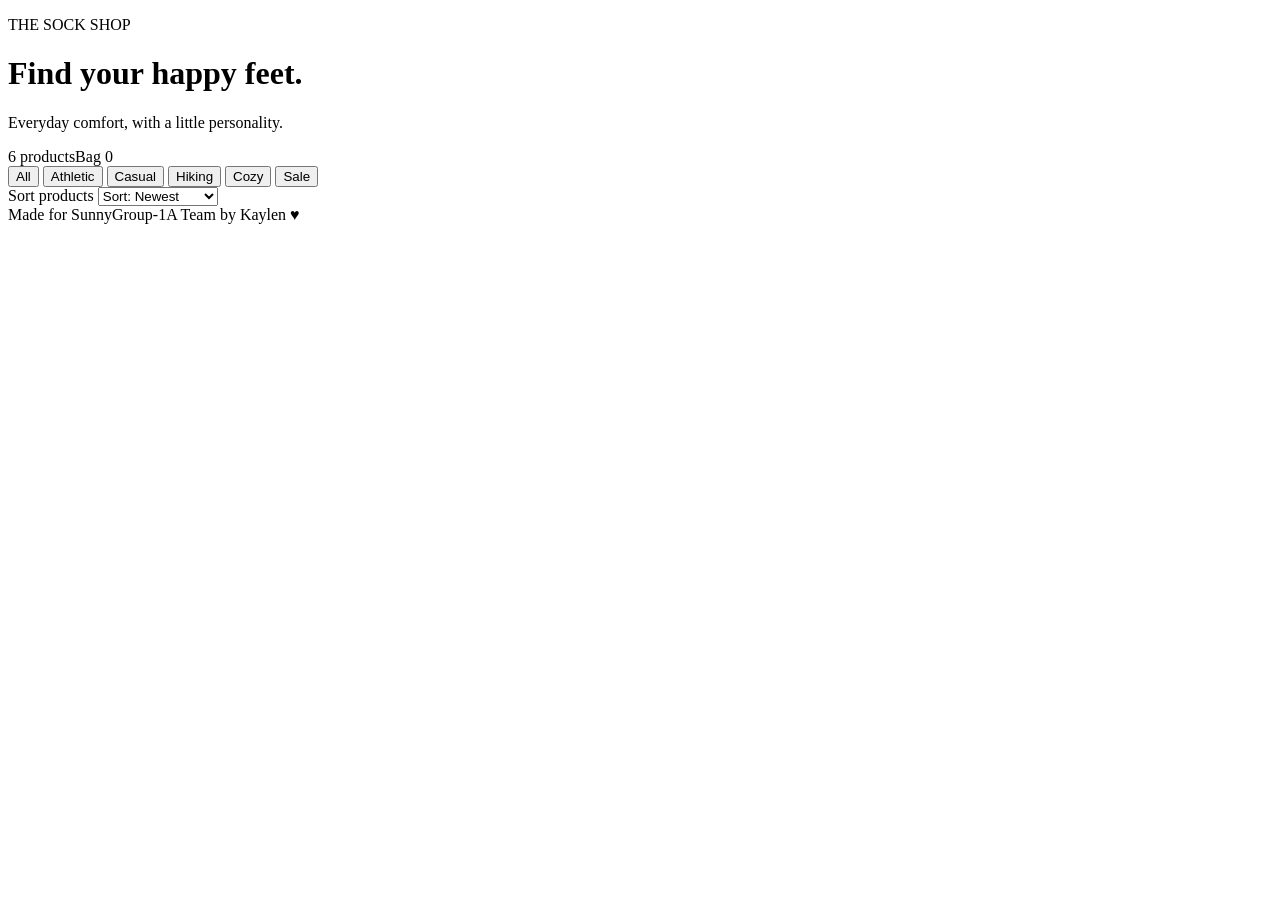
==== Shop-page-collections.html @ 0e6dbb6d "Shop-page-collections.html" ====
<!doctype html>
<html lang="en">
<head>
  <meta charset="utf-8">
  <meta name="viewport" content="width=device-width, initial-scale=1">
  <title>Shop Socks</title>
  <link rel="stylesheet" href="styles.css">
</head>
<body>
  <main class="shop-page">
    <header class="shop-heading">
      <div>
        <p class="eyebrow">THE SOCK SHOP</p>
        <h1>Find your happy feet.</h1>
        <p class="intro">Everyday comfort, with a little personality.</p>
      </div>
      <div class="heading-actions"><span class="item-count" id="itemCount" aria-live="polite">6 products</span><span class="bag-indicator">Bag <span id="bagCount">0</span></span></div>
    </header>

    <section class="filter-bar" aria-label="Shop filters">
      <div class="category-list" id="categoryList">
        <button class="filter-chip active" data-category="All" aria-pressed="true">All</button>
        <button class="filter-chip" data-category="Athletic" aria-pressed="false">Athletic</button>
        <button class="filter-chip" data-category="Casual" aria-pressed="false">Casual</button>
        <button class="filter-chip" data-category="Hiking" aria-pressed="false">Hiking</button>
        <button class="filter-chip" data-category="Cozy" aria-pressed="false">Cozy</button>
        <button class="filter-chip" data-category="Sale" aria-pressed="false">Sale</button>
      </div>
      <label class="sort-wrap">
        <span class="sr-only">Sort products</span>
        <select id="sortSelect" aria-label="Sort products">
          <option value="newest">Sort: Newest</option>
          <option value="name-asc">Name: A–Z</option>
          <option value="name-desc">Name: Z–A</option>
          <option value="price-asc">Price: Low–High</option>
          <option value="price-desc">Price: High–Low</option>
        </select>
      </label>
    </section>

    <section class="product-panel" aria-label="Products">
      <div class="product-grid" id="productGrid"></div>
      <p class="empty-state" id="emptyState" hidden>No products in this category yet.</p>
      <nav class="pagination" id="pagination" aria-label="Product pages"></nav>
    </section>
    <footer class="shop-footer">Made for SunnyGroup-1A Team by Kaylen <span aria-hidden="true">♥</span></footer>
  </main>
  <section class="modal-overlay" id="productModal" role="dialog" aria-modal="true" aria-labelledby="detailName" hidden>
    <div class="product-modal">
      <button class="close-modal" id="closeModal" type="button" aria-label="Close product details">×</button>
      <div class="modal-image-wrap"><img class="modal-image" id="detailImage" src="" alt=""></div>
      <div class="modal-content">
        <p class="detail-category" id="detailCategory"></p><span class="detail-badge" id="detailBadge"></span>
        <h2 class="detail-name" id="detailName"></h2><p class="detail-price" id="detailPrice"></p>
        <p class="detail-description" id="detailDescription"></p>
        <div class="detail-specs">
          <div class="detail-spec"><strong>Material</strong><span id="detailMaterial"></span></div>
          <div class="detail-spec"><strong>Fit</strong><span id="detailFit"></span></div>
          <div class="detail-spec"><strong>Colour</strong><span id="detailColor"></span></div>
          <div class="detail-spec"><strong>Shipping</strong><span>Calculated at checkout</span></div>
        </div>
        <p class="size-heading">Choose your size</p><div class="detail-sizes" id="detailSizes"></div>
        <p class="size-message" id="sizeMessage" aria-live="polite">Choose a size to continue.</p>
        <button class="add-to-bag" id="addToBag" type="button" disabled>Add to bag</button>
      </div>
    </div>
  </section>
  <script src="script.js"></script>
</body>
</html>
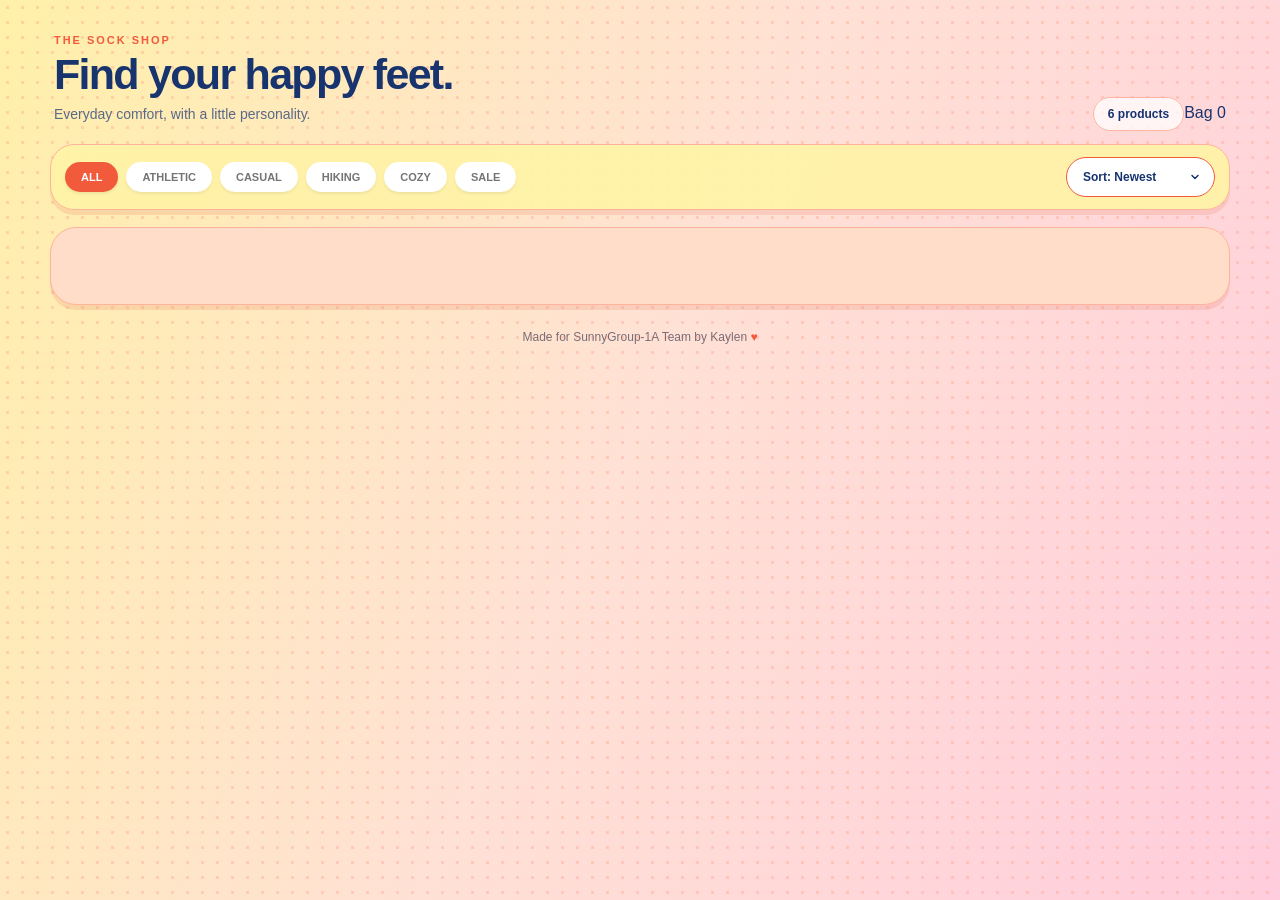
==== commit 45c54e63: "Created the footer with CSS CSS for the footer minor bug fixes" ====
--- a/Shop-page-collections.html
+++ b/Shop-page-collections.html
@@ -4,7 +4,7 @@
   <meta charset="utf-8">
   <meta name="viewport" content="width=device-width, initial-scale=1">
   <title>Shop Socks</title>
-  <link rel="stylesheet" href="styles.css">
+  <link rel="stylesheet" href="style.css">
 </head>
 <body>
   <main class="shop-page">
--- a/style.css
+++ b/style.css
@@ -0,0 +1,853 @@
+
+body{
+    margin-top: 0px;
+}
+
+.header{
+    display: flex;
+    flex-direction: row;
+    border: 1px solid black;
+    justify-content: space-between;
+    position: sticky;
+    top: 0px;
+    height: 80px;
+    width: 100%;
+    img{
+        width: 140px;
+        
+    }
+}
+
+.header-page{
+    border: 1px solid black;
+    display: flex;
+    flex-direction: row;
+    justify-content: space-between;
+    gap: 50px;
+    align-items: center;
+}
+
+.header-button{
+    display: flex;
+    flex-direction: row;
+
+}
+
+.hero-page{
+    display: flex;
+    justify-content: center;
+    border: 1px solid black;
+    overflow: hidden;
+    background-image: url(/images/welcome-friends.jpg);
+    height: 700px;
+    background-size: cover;
+    background-position: center;
+    p{
+        justify-self: center;
+    }
+}
+
+.home-discount{
+    border: 1px solid black;
+    justify-self: center;
+}
+
+.home-category{
+    border: 1px solid black;
+}
+
+.home-category-cards{
+    display: grid;
+    grid-template-columns: 1fr 1fr;
+    grid-template-rows: 1fr 1fr;
+    border: 1px solid black;
+    .home-category-card{
+        border: 1px solid black;
+    }
+}
+
+.home-bestseller{
+    border: 1px solid black;
+    
+    .home-bestseller-card{
+        border: 1px solid black;
+    }
+    .home-bestseller-order{
+        border: 1px solid black;
+    }
+}
+
+
+.home-footer {
+  position: relative;
+  overflow: hidden;
+  width: calc(100% - 40px);
+  max-width: 1250px;
+  margin: 32px auto 16px;
+  border-radius: 24px;
+  color: #e5dfff;
+  font-family: "Nunito", sans-serif;
+
+  background:
+    radial-gradient(
+      circle,
+      rgb(225 215 255 / 20%) 1.5px,
+      transparent 2px
+    ) 0 0 / 22px 22px,
+    radial-gradient(
+      ellipse at 0% 25%,
+      rgb(242 121 167 / 32%),
+      transparent 42%
+    ),
+    radial-gradient(
+      ellipse at 95% 30%,
+      rgb(255 215 90 / 25%),
+      transparent 36%
+    ),
+    radial-gradient(
+      ellipse at 60% 100%,
+      rgb(49 211 195 / 28%),
+      transparent 40%
+    ),
+    #203f77;
+}
+
+/* Rainbow strip */
+.home-footer::before {
+  content: "";
+  position: absolute;
+  top: 0;
+  left: 0;
+  right: 0;
+  height: 8px;
+
+  background: repeating-linear-gradient(
+    45deg,
+    #ffd442 0 14px,
+    #ff70ad 14px 28px,
+    #42cdbc 28px 42px,
+    #9878f5 42px 56px
+  );
+}
+
+/* Newsletter */
+.footer-newsletter {
+  display: flex;
+  align-items: center;
+  justify-content: space-between;
+  gap: 32px;
+  padding: 36px 32px 26px;
+  h2{
+    margin: 0 0 6px;
+    color: #ffd83e;
+    font-family: "Fredoka", sans-serif;
+    font-size: 26px;
+    font-weight: 700;
+    line-height: 1.2;
+  }
+  p{
+    margin: 0;
+    font-size: 11px;
+    font-weight: 700;
+  }
+}
+
+/* Email form */
+.footer-form {
+  display: flex;
+  flex: 0 1 420px;
+  gap: 8px;
+  input{
+    flex: 1;
+    min-width: 0;
+    height: 42px;
+    border: 1px solid #dce2ec;
+    border-radius: 13px;
+    padding: 0 16px;
+    background: #fff;
+    color: #203f77;
+    font: inherit;
+    font-size: 16px;
+    font-weight: 800;
+  }
+  input::placeholder{
+    color: #9cabc0;
+    opacity: 1;
+  }
+  button{
+    border: 0;
+    border-radius: 13px;
+    padding: 0 20px;
+    background: #ff5935;
+    color: #fff;
+    font-family: "Fredoka", sans-serif;
+    font-size: 15px;
+    font-weight: 600;
+    cursor: pointer;
+  }
+  button:hover{
+    background: #ed4826;
+  }
+  :is(a, input, button):focus-visible{
+    outline: 3px solid #ffd83e;
+    outline-offset: 4px;
+  }
+}
+
+/* Link columns */
+.home-footer .home-links {
+  display: grid;
+  grid-template-columns: repeat(4, minmax(0, 1fr));
+  gap: 28px;
+  padding: 22px 32px 24px;
+  border-top: 1px solid rgb(255 255 255 / 20%);
+}
+
+.home-footer .sunny-column h3 {
+  margin: 0 0 12px;
+  font-family: "Fredoka", sans-serif;
+  font-size: 14px;
+  font-weight: 600;
+  text-transform: uppercase;
+}
+
+.home-footer .sunny-column a {
+  display: block;
+  width: fit-content;
+  margin: 0 0 8px;
+  color: #e5dfff;
+  font-size: 13px;
+  font-weight: 700;
+  line-height: 1.5;
+  text-decoration: none;
+}
+
+.home-footer .sunny-column a:hover {
+  text-decoration: underline;
+}
+
+.home-footer .footer-yellow {
+  color: #ffd83e;
+}
+
+.home-footer .footer-pink {
+  color: #ff83b9;
+}
+
+.home-footer .footer-mint {
+  color: #7ce5bd;
+}
+
+.home-footer .footer-blue {
+  color: #98e7fa;
+}
+
+/* Social links */
+.home-footer .sunny-socials a {
+  display: flex;
+  align-items: center;
+  gap: 8px;
+  margin-bottom: 6px;
+}
+
+.home-footer .footer-icon {
+  display: inline-flex;
+  align-items: center;
+  justify-content: center;
+  flex-shrink: 0;
+  width: 26px;
+  height: 26px;
+  border-radius: 9px;
+  background: rgb(193 222 255 / 18%);
+  color: #fff;
+  font-size: 18px;
+}
+
+/* Copyright row */
+.home-footer .footer-bottom {
+  display: flex;
+  align-items: center;
+  justify-content: space-between;
+  gap: 16px;
+  padding: 12px 32px;
+  border-top: 1px solid rgb(255 255 255 / 20%);
+  color: #aac0de;
+  font-size: 12px;
+  font-weight: 700;
+}
+
+.home-footer .footer-bottom p {
+  margin: 0;
+}
+
+
+/* Shop Page CSS */
+@import url('https://fonts.googleapis.com/css2?family=Nunito+Sans:wght@400;600;700;800;900&display=swap');
+
+:root {
+  --navy: #17346f;
+  --orange: #f15b3c;
+  --peach: #ffddc8;
+  --peach-line: #ffb39c;
+  --cream: #fff4dc;
+  --yellow: #fff2a8;
+  --pink: #ffd9e7;
+  --mint: #d9f4e7;
+  --white: #fff;
+  --muted: #8b8b8b;
+  --shadow: 0 5px 0 rgba(232, 133, 104, .22);
+  
+  /* About Us Page Colors */
+    --muted-blue: #7188a8;
+  --butter-yellow: #fff0a6;
+  --border-yellow: #ffce65;
+  --sunny-yellow: #ffcf35;
+  --shadow-pink: #f8b5c2;
+  --purple-hue: #EADCFF;
+  --dried-orange: #fdcea8;
+  --rose-bud: #ffcbe1;
+  --grey: #665c68;
+}
+
+* { box-sizing: border-box; }
+body {
+  margin: 0;
+  color: var(--navy);
+  font-family: "Nunito Sans", "Trebuchet MS", sans-serif;
+  background:
+    radial-gradient(circle, rgba(255, 157, 132, .34) 1.5px, transparent 1.7px) 0 0 / 15px 15px,
+    linear-gradient(115deg, #fff0a9 0%, #ffe1d5 49%, #ffcddd 100%);
+  min-height: 100vh;
+}
+button, select { font: inherit; }
+button:focus-visible, select:focus-visible { outline: 3px solid var(--navy); outline-offset: 3px; }
+.shop-page { width: min(1180px, calc(100% - 40px)); margin: 0 auto; padding: 30px 0 24px; }
+.shop-heading { display: flex; align-items: end; justify-content: space-between; gap: 20px; padding: 4px 4px 22px; }
+.eyebrow { margin: 0 0 5px; color: var(--orange); font-size: 11px; font-weight: 900; letter-spacing: .18em; }
+h1 { margin: 0; font-size: clamp(28px, 4vw, 43px); line-height: 1.1; font-weight: 900; letter-spacing: -.04em; }
+.intro { margin: 8px 0 0; color: #596a89; font-size: 14px; }
+.item-count { background: rgba(255,255,255,.75); border: 1px solid var(--peach-line); border-radius: 30px; padding: 9px 14px; font-size: 12px; font-weight: 800; white-space: nowrap; }
+.filter-bar {
+  display: flex; align-items: center; justify-content: space-between; gap: 14px;
+  padding: 12px 14px; background: rgba(255, 243, 166, .92);
+  border: 1px solid var(--peach-line); border-radius: 24px; box-shadow: var(--shadow);
+  margin-bottom: 17px;
+}
+.category-list { display: flex; align-items: center; flex-wrap: wrap; gap: 8px; }
+.filter-chip {
+  border: 0; border-radius: 30px; padding: 9px 16px; background: #fff;
+  color: #747474; font-size: 11px; text-transform: uppercase; font-weight: 900;
+  box-shadow: 0 2px 3px rgba(48, 48, 48, .08); cursor: pointer; transition: .18s ease;
+}
+.filter-chip:hover { transform: translateY(-1px); }
+.filter-chip.active { color: white; background: var(--orange); }
+.sort-wrap { flex: 0 0 auto; }
+.sort-wrap select {
+  appearance: none; cursor: pointer; color: var(--navy); font-size: 12px; font-weight: 900;
+  background: #fff url("data:image/svg+xml,%3Csvg xmlns='http://www.w3.org/2000/svg' width='12' height='12' viewBox='0 0 24 24' fill='none' stroke='%2317346f' stroke-width='3' stroke-linecap='round' stroke-linejoin='round'%3E%3Cpath d='m6 9 6 6 6-6'/%3E%3C/svg%3E") no-repeat right 13px center;
+  border: 1px solid var(--orange); border-radius: 30px; padding: 12px 36px 12px 16px;
+}
+.product-panel { background: var(--peach); border: 1px solid var(--peach-line); border-radius: 26px; padding: 23px; box-shadow: var(--shadow); }
+.product-grid { display: grid; grid-template-columns: repeat(3, minmax(0, 1fr)); gap: 22px; }
+.product-card { overflow: hidden; border-radius: 23px; background: white; min-width: 0; transition: transform .18s ease, box-shadow .18s ease; }
+.product-card:hover { transform: translateY(-3px); box-shadow: 0 8px 18px rgba(97, 62, 49, .12); }
+.product-image { display: block; width: 100%; aspect-ratio: 1.78 / 1; object-fit: cover; background: #cce7ee; }
+.product-info { padding: 13px 15px 15px; }
+.product-title-line { display: flex; align-items: center; justify-content: space-between; gap: 8px; }
+.product-name { margin: 0; font-size: 13px; font-weight: 900; line-height: 1.35; }
+.badge { flex: 0 0 auto; border: 1px solid #ffbfaa; background: #fff6f1; color: var(--orange); border-radius: 20px; padding: 3px 9px; font-size: 8px; letter-spacing: .12em; line-height: 1.2; }
+.product-price { color: var(--orange); font-size: 15px; font-weight: 900; margin: 5px 0 8px; }
+.sizes { display: flex; gap: 5px; }
+.size { display: inline-grid; place-items: center; min-width: 20px; height: 19px; padding: 0 5px; border-radius: 20px; background: var(--cream); color: var(--orange); font-size: 9px; font-weight: 800; }
+.pagination { display: flex; justify-content: center; gap: 8px; padding: 30px 0 0; }
+.page-button { width: 34px; height: 34px; border: 0; border-radius: 50%; background: #fff; color: #8a8a8a; font-weight: 900; font-size: 12px; cursor: pointer; box-shadow: 0 2px 3px rgba(0,0,0,.08); }
+.page-button.active { color: #fff; background: var(--orange); }
+.empty-state { padding: 32px 0; text-align: center; color: #7c6c68; }
+.shop-footer { text-align: center; color: #7a6d78; font-size: 12px; padding-top: 25px; }
+.shop-footer span { color: var(--orange); }
+.sr-only { position: absolute; width: 1px; height: 1px; padding: 0; margin: -1px; overflow: hidden; clip: rect(0,0,0,0); white-space: nowrap; border: 0; }
+
+@media (max-width: 800px) {
+  .product-grid { grid-template-columns: repeat(2, minmax(0, 1fr)); gap: 16px; }
+  .product-panel { padding: 16px; }
+  .filter-bar { align-items: stretch; flex-direction: column; }
+  .sort-wrap select { width: 100%; }
+}
+@media (max-width: 520px) {
+  .shop-page { width: min(100% - 22px, 440px); padding-top: 18px; }
+  .shop-heading { align-items: start; flex-direction: column; padding-bottom: 17px; }
+  .product-grid { grid-template-columns: 1fr; }
+  .product-image { aspect-ratio: 1.7 / 1; }
+  .filter-bar { padding: 12px; border-radius: 18px; }
+  .category-list { gap: 6px; }
+  .filter-chip { padding: 8px 11px; font-size: 10px; }
+  .product-panel { padding: 12px; border-radius: 20px; }
+}
+
+/*CSS for the about us page. */
+* {
+    box-sizing: border-box;
+}
+
+
+.article-bg-bt {
+    background-image: 
+    radial-gradient(circle, rgba(255, 191, 89, 0.72) 1.6px, transparent 1.8px),
+    linear-gradient(110deg, #fff0b5 0%, #ffe5d7 53%, #ffdce5 100%);
+    background-size: 24px 24px, 100% 100%;
+}
+
+.body-bg-bt {
+  background: linear-gradient(110deg,#C378D5 0%,#A979E9 45%,#6D9FE8 100%);
+}
+
+.main-pst {
+    display: flex;
+    flex-direction: column;
+    align-items: center;
+}
+
+.article-pst {
+        border-radius: 0px;
+        background-color: white;
+        max-width: 80vw;
+        min-height: 120vh;
+        display: flex;
+        flex-direction: column;
+        padding: 10px;
+}        
+
+.section-pst {
+            display: flex;
+            padding: 5px;
+            margin: 5px;  
+}
+
+.small-rad {
+    display: inline-block;
+    margin-bottom: 18px;
+    padding: 4px 11px;
+    color: #ff5a45;
+    background: #fff7f0;
+    border: 1px solid #ffc9b7;
+    border-radius: 100px;
+    font-size: 11px;
+    font-weight: bold;
+    letter-spacing: 2.5px;
+}
+
+.story-card {
+  width: auto;
+  min-height: 100px;
+  height: 125px;
+  display: flex;
+  align-content: center;
+  flex-direction: column;
+  background: var(--butter-yellow);
+  border: 1.5px solid var(--border-yellow);
+  border-radius: 25px;
+  box-shadow: 4px 5px 0 var(--shadow-pink);
+  padding: 20px;
+}
+
+.story-card h2 {
+  font-size: 20px;
+  margin: 0;
+  flex-direction: column;
+  align-content: center;
+}
+
+.story-card p {
+    margin: 0;
+}
+
+.who-we-are {
+    width: auto;
+    min-height: 475px;
+    display: grid;
+    grid-template-columns: 1fr 1fr;
+    align-items: center;
+    gap: 34px;
+    padding: 14px 15px 14px 40px;
+    margin: 5px;
+    background: var(--purple-hue);
+    border: 1.5px solid var(--border-yellow);
+    border-radius: 25px;
+    box-shadow: 4px 5px 0 var(--shadow-pink);
+}
+
+.who-cap {
+    max-width: 560px;
+}
+
+.who-cap h1 {
+    margin: 0 0 18px;
+    color: var(--navy);
+    font-size: clamp(28px, 30px, 37px);
+    line-height: 1.28;
+}
+
+.who-cap p {
+    margin: 0 0 16px;
+    color: var(--grey);
+    font-size: 15.5px;
+    line-height: 1.72;
+}
+
+.who-image {
+    display: block;
+    width: 100%;
+    height: 445px;
+    object-fit: cover;
+    object-position: center;
+    border-radius: 30px;
+}
+
+.our-values > .small-rad {
+    align-self: flex-start;
+    margin: 0;
+}
+
+.our-values {
+    width: auto;
+    display: flex;
+    flex-direction: column;
+    align-items: stretch;
+    gap: 18px;
+    padding: 32px;
+    background: var(--dried-orange);
+    border: 1.5px solid var(--border-yellow);
+    border-radius: 25px;
+    box-shadow: 4px 5px 0 var(--shadow-pink);
+}
+
+.values-grid {
+    display: grid;
+    grid-template-columns: repeat(3, 1fr);
+    gap: 18px;
+    width: 100%;
+}
+
+.value-card {
+    min-width: 0;
+    min-height: 245px;
+    padding: 20px;
+    background: var(--rose-bud);
+    border: 1.5px solid var(--border-yellow);
+    border-radius: 25px;
+    box-shadow: 4px 5px 0 var(--shadow-pink);
+}
+
+.value-card p {
+    margin: 0;
+    color: var(--grey);
+    font-size: 12px;
+    line-height: 1.65;
+}
+
+.the-team {
+    width: auto;
+    height: 300px;
+    display: grid;
+    grid-template-columns: 1fr 1fr;
+    align-items: center;
+    gap: 34px;
+    padding: 14px 15px 14px 40px;
+    margin: 5px;
+    background: var(--butter-yellow);
+    border: 1.5px solid var(--border-yellow);
+    border-radius: 30px;
+    box-shadow: 4px 5px 0 var(--shadow-pink);
+}
+
+.team-cap {
+    max-width: 560px;
+}
+
+.team-cap h1 {
+    font-size: 30px
+}
+.team-image {
+    display: flex;
+    width: 500px;
+    height: 250px;
+    object-position: right;
+    border-radius: 30px;
+}
+.stats-bubble {
+    width: auto;
+    height: 100px;
+    display: flex;
+    justify-content: space-around;
+    align-items: center;
+    background: var(--navy);
+    border-radius: 15px;
+}
+
+.stats-box {
+    text-align: center;
+}
+
+.stats-box h2 {
+    margin: 0 0 6px;
+    color: var(--sunny-yellow);
+    font-size: 30px;
+    font-weight: 800;
+    line-height: 1.2;
+}
+.stats-box p {
+    margin: 0;
+    color: #d5dfff;
+    font-size: 10px;
+    letter-spacing: 1px;
+    text-transform: uppercase;
+}
+.footer-things {
+    margin-top: 50px;
+    width: auto;
+    display: flex;
+    height: 300px;
+    background: var(--navy);
+}
+
+/* Sizing Guide */
+
+@import url('https://fonts.googleapis.com/css2?family=Fredoka:wght@400;500;600;700&family=Nunito:wght@400;600;700;800;900&display=swap');
+
+/* PAGE LAYOUT */
+
+.sizingGuide {
+    display: grid;
+    grid-template-columns: repeat(12, minmax(0, 1fr));
+    gap: 0 12px;
+
+    margin: 0;
+    background-color: #FFFBF5;
+}
+
+/* HERO BOX */
+
+.headBox {
+    position: relative;
+    overflow: hidden;
+
+    grid-column: 3 / 11;
+
+    border: 2px solid orange;
+    border-radius: 25px;
+
+    min-height: 240px;
+    margin-top: 105px;
+
+    background-image:
+        radial-gradient(#D9BEA1 1px, transparent 2px),
+        linear-gradient(110deg, #FFF1B0, #FFD5CF);
+
+    background-size: 22px 22px, 100% 100%;
+
+    box-shadow: 5px 6px 0 #F9C4B8;
+}
+
+/* DECORATIVE CIRCLES */
+
+.circle {
+    position: absolute;
+    border-radius: 50%;
+    background-color: #FFAC8D;
+    opacity: 0.35;
+    pointer-events: none;
+}
+
+.circle1 {
+    width: 150px;
+    height: 150px;
+    top: -45px;
+    right: 100px;
+}
+
+.circle2 {
+    width: 70px;
+    height: 70px;
+    bottom: 15px;
+    right: 90px;
+}
+
+.circle3 {
+    width: 25px;
+    height: 25px;
+    bottom: 25px;
+    right: 350px;
+}
+
+/* COLORFUL LINE */
+
+.colorful-line {
+    position: absolute;
+    bottom: 0;
+    left: 0;
+    width: 100%;
+    height: 10px;
+
+    background: repeating-linear-gradient(
+        90deg,
+        #F15B39 0px 28px,
+        #FF729D 28px 56px,
+        #5EE4C5 56px 84px,
+        #FFF3A4 84px 112px
+    );
+}
+
+/* HERO TEXT */
+
+.headText {
+    position: relative;
+    z-index: 1;
+
+    padding: 30px 80px;
+}
+
+.headText p,
+.headText h1 {
+    margin: 0;
+}
+
+/* FIRST LINE */
+
+.headText .t1 {
+    display: flex;
+    align-items: center;
+    gap: 8px;
+
+    font-family: 'Nunito', sans-serif;
+    font-size: 18px;
+    font-weight: 900;
+    color: #1E407A;
+
+    margin-bottom: 5px;
+}
+
+/* HEADING */
+
+.headText .t2 {
+    font-family: 'Fredoka', sans-serif;
+    font-size: 60px;
+    font-weight: 700;
+    line-height: 1.1;
+    color: #1E407A;
+
+    margin-bottom: 14px;
+}
+
+/* DESCRIPTION */
+
+.headText .t3 {
+    font-family: 'Nunito', sans-serif;
+    font-size: 18px;
+    font-weight: 700;
+    line-height: 1.5;
+    color: #685846;
+}
+
+/* RULER BOX */
+
+.headText .ruler {
+    display: inline-flex;
+    align-items: center;
+    justify-content: center;
+
+    width: 32px;
+    height: 32px;
+
+    background-color: rgba(255, 255, 255, 0.8);
+    border: 1px solid lightgray;
+    border-radius: 8px;
+
+    font-size: 20px;
+    flex-shrink: 0;
+}
+
+/* GRID CONTAINING ALL FOUR CARDS */
+
+.sizes-grid {
+    grid-column: 3 / 11;
+
+    display: grid;
+    grid-template-columns: repeat(2, 1fr);
+    gap: 12px;
+
+    margin-top: 20px;
+}
+
+/* SHARED CARD STYLING */
+
+.size-card {
+    display: flex;
+    align-items: center;
+    gap: 15px;
+
+    padding: 24px 28px;
+    min-height: 65px;
+
+    border-radius: 25px;
+    border: 1px solid rgba(30, 64, 122, 0.12);
+    box-shadow: 4px 5px 0 rgba(0, 0, 0, 0.08);
+}
+
+/* INDIVIDUAL CARD COLORS */
+
+.sub1 {
+    background-color: #FFF4B8;
+}
+
+.sub2 {
+    background-color: #DCECFF;
+}
+
+.sub3 {
+    background-color: #D8F5E9;
+}
+
+.sub4 {
+    background-color: #FFE0EF;
+}
+
+/* NUMBER SQUARES */
+
+.number {
+    display: flex;
+    align-items: center;
+    justify-content: center;
+    flex-shrink: 0;
+
+    width: 39px;
+    height: 39px;
+
+    border-radius: 14px;
+    background-color: #F15B39;
+    color: white;
+
+    font-family: 'Fredoka', sans-serif;
+    font-size: 18px;
+    font-weight: 600;
+}
+
+/* CARD TEXT */
+
+.cardText h2 {
+    font-family: 'Fredoka', sans-serif;
+    font-size: 19px;
+    font-weight: 600;
+    color: #1E407A;
+
+    margin: 0 0 6px;
+}
+
+.cardText p {
+    font-family: 'Nunito', sans-serif;
+    font-size: 14px;
+    font-weight: 400;
+    line-height: 1.5;
+    color: #685846;
+
+    margin: 0;
+}
